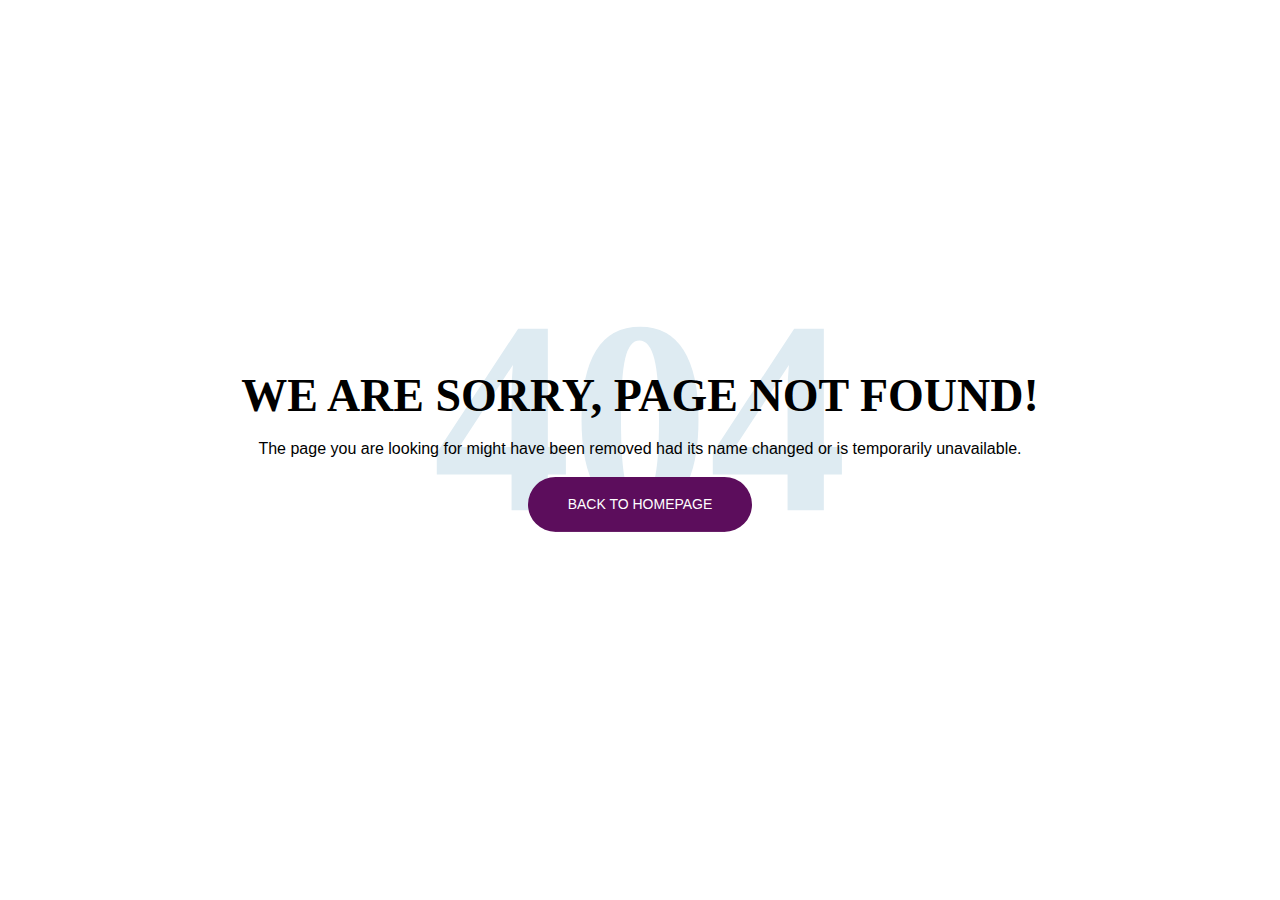
==== 404 page.html @ 03dce900 "added 404 page and moved scripts" ====
<head>
    <title>RSD Page not found</title>
    <meta charset="utf-8">
    <meta name="viewport" content="width=device-width, initial-scale=1">
    <link rel="stylesheet" href="https://maxcdn.bootstrapcdn.com/bootstrap/4.1.3/css/bootstrap.min.css">
    <link rel="stylesheet" href="css/style.css">

    <link rel="apple-touch-icon" sizes="180x180" href="images/apple-touch-icon.png">
    <link rel="icon" type="image/png" sizes="32x32" href="images/favicon-32x32.png">
    <link rel="icon" type="image/png" sizes="16x16" href="images/favicon-16x16.png">
    <link rel="manifest" href="/site.webmanifest">
    <link href="https://maxcdn.bootstrapcdn.com/font-awesome/4.7.0/css/font-awesome.min.css" rel="stylesheet" >
  </head>
<body>
    <div id="notfound">
        <div class="notfound">
            <div class="notfound-404">
                <h1>404</h1>
            </div>
            <h2>We are sorry, Page not found!</h2>
            <p>The page you are looking for might have been removed had its name changed or is temporarily unavailable.</p>
            <a href="index.html">Back To Homepage</a>
        </div>
    </div>


<script src="https://ajax.googleapis.com/ajax/libs/jquery/3.3.1/jquery.min.js"></script>
<script src="https://cdnjs.cloudflare.com/ajax/libs/popper.js/1.14.3/umd/popper.min.js"></script>
<script src="https://maxcdn.bootstrapcdn.com/bootstrap/4.1.3/js/bootstrap.min.js"></script>

</body>
---- css/style.css ----
/* Navigation Bar Menu */
.navbar {
    padding-left: 5%;
    padding-right: 5%;
    background-color: white !important;
}
.nav-link {
    color:#5C0D5C !important;
    font-family: "Neuton", Georgia, 'Times New Roman', Times, serif;
    font-weight:bolder;
    font-size: 16px;
}
.navbar-brand {
    width: 11%;
    margin-right: 4%;
}
.navLogo {
    width: 100%;
}
.donateButton {
    margin-right: 1%;
    background-color: #4A8FB8;
    color: white;
    border: none;
}
.navigationButtons {
    display: flex;
    flex-direction: column;
    align-items: flex-end;
    justify-content: flex-end;
    
}
.navButton {
    margin-bottom: 8%;
}
.tab-content {
    padding: 5%;
}
.loginButton {
    background-color: #5C0D5C;
    color: white;
    border: none;
}
.navbar-nav {
    width: 83%;
    display: flex;
    justify-content: space-around;
}


/* Jumbotron Hero Section */
.jumbotron {
    padding: 5%;
    background-color: lightgray;
}
h1 {
  font-family: "Neuton";
  font-weight: bolder !important;
  color: white;
}
.btn-primary {
    background-color: #5C0D5C;
    border: none;
}

/* Donation Tabs */
.donate {
  box-shadow: 2px 5px 5px #5C0D5C;
  margin-left: 5%;
  margin-right: 5%;
  border-radius: 20px;
}
.donationSection {
    margin-top: 80px;
    border-radius: 20px;
}
.donationMethod {
    width: 33.33%;
    height: 130px;
    border-top-left-radius: 20px;
    border-top-right-radius: 20px;
}
.tab-content {
    height: 250px;
    border-radius: 20px;
}

/* Modal Carousel */
.img-size {
    /* 	padding: 0;
        margin: 0; */
        height: 450px;
        width: 700px;
        background-size: cover;
        overflow: hidden;
    }
    .modal-content {
       width: 700px;
      border:none;
    }
    .modal-body {
       padding: 0;
    }
    .carousel-control-prev-icon {
        background-image: url("data:image/svg+xml;charset=utf8,%3Csvg xmlns='http://www.w3.org/2000/svg' fill='%23009be1' viewBox='0 0 8 8'%3E%3Cpath d='M5.25 0l-4 4 4 4 1.5-1.5-2.5-2.5 2.5-2.5-1.5-1.5z'/%3E%3C/svg%3E");
        width: 30px;
        height: 48px;
    }
    .carousel-control-next-icon {
        background-image: url("data:image/svg+xml;charset=utf8,%3Csvg xmlns='http://www.w3.org/2000/svg' fill='%23009be1' viewBox='0 0 8 8'%3E%3Cpath d='M2.75 0l-1.5 1.5 2.5 2.5-2.5 2.5 1.5 1.5 4-4-4-4z'/%3E%3C/svg%3E");
        width: 30px;
        height: 48px;
    }

/* Cards */
.container-fluid {
  padding: 6%;
}
.card {
  box-shadow: 2px 5px 5px #5C0D5C;
  border-radius: 20px;
}
.card img {
  border-top-left-radius: 20px;
  border-top-right-radius: 20px;
}
.card-title {
  font-size: 24px;
}






  /*FOOTER*/

footer {
  background: #5C0D5C;
  color: white;
}

footer a {
  color: #fff;
  font-size: 14px;
  transition-duration: 0.2s;
}

.copy {
  font-size: 12px;
  padding-top: 20px;
}

.footer-middle {
  padding-top: 2em;
  color: white;
}

footer .phone {
  padding-bottom: 15px;
}

/* footer social icons */

ul.social-network {
  list-style: none;
  display: inline;
  margin-left: 0 !important;
  padding: 0;
}

ul.social-network li {
  display: inline;
  margin: 0 5px;
}

.social-network a.icoFacebook:hover {
  background-color: #A84AA8;
}

.social-network a.icoLinkedin:hover {
  background-color: #A84AA8;
}

.social-network a.icoFacebook:hover i,
.social-network a.icoLinkedin:hover i {
  color: #fff;
}

.social-network a.socialIcon:hover,
.socialHoverClass {
  color: #A84AA8;
}

.social-circle li a {
  display: inline-block;
  position: relative;
  margin: 0 auto 0 auto;
  -moz-border-radius: 50%;
  -webkit-border-radius: 50%;
  border-radius: 50%;
  text-align: center;
  width: 30px;
  height: 30px;
  font-size: 15px;
}

.social-circle li i {
  margin: 0;
  line-height: 30px;
  text-align: center;
}

.social-circle li a:hover i,
.triggeredHover {
  -moz-transform: rotate(360deg);
  -webkit-transform: rotate(360deg);
  -ms--transform: rotate(360deg);
  transform: rotate(360deg);
  -webkit-transition: all 0.2s;
  -moz-transition: all 0.2s;
  -o-transition: all 0.2s;
  -ms-transition: all 0.2s;
  transition: all 0.2s;
}

.social-circle i {
  color: #595959;
  -webkit-transition: all 0.8s;
  -moz-transition: all 0.8s;
  -o-transition: all 0.8s;
  -ms-transition: all 0.8s;
  transition: all 0.8s;
}

.social-network a {
  background-color: #F9F9F9;
}

* {
  -webkit-box-sizing: border-box;
          box-sizing: border-box;
}

/* 404 Page */
body {
  padding: 0;
  margin: 0;
}

#notfound {
  position: relative;
  height: 100vh;
}

#notfound .notfound {
  position: absolute;
  left: 50%;
  top: 50%;
  -webkit-transform: translate(-50%, -50%);
      -ms-transform: translate(-50%, -50%);
          transform: translate(-50%, -50%);
}

.notfound {
  max-width: 920px;
  width: 100%;
  line-height: 1.4;
  text-align: center;
  padding-left: 15px;
  padding-right: 15px;
}

.notfound .notfound-404 {
  position: absolute;
  height: 100px;
  top: 0;
  left: 50%;
  -webkit-transform: translateX(-50%);
      -ms-transform: translateX(-50%);
          transform: translateX(-50%);
  z-index: -1;
}

.notfound .notfound-404 h1 {
  font-family: 'Neuton', serif;
  color: #DEEBF2;
  font-weight: 900;
  font-size: 276px;
  margin: 0px;
  position: absolute;
  left: 50%;
  top: 50%;
  -webkit-transform: translate(-50%, -50%);
      -ms-transform: translate(-50%, -50%);
          transform: translate(-50%, -50%);
}

.notfound h2 {
  font-family: 'Neuton', serif;
  font-size: 46px;
  color: #000;
  font-weight: 900;
  text-transform: uppercase;
  margin: 0px;
}

.notfound p {
  font-family: 'Roboto', sans-serif;
  font-size: 16px;
  color: #000;
  font-weight: 400;

  margin-top: 15px;
}

.notfound a {
  font-family: 'Roboto', sans-serif;
  font-size: 14px;
  text-decoration: none;
  text-transform: uppercase;
  background: #5C0D5C;
  display: inline-block;
  padding: 16px 38px;
  border: 2px solid transparent;
  border-radius: 40px;
  color: #fff;
  font-weight: 400;
  -webkit-transition: 0.2s all;
  transition: 0.2s all;
}

.notfound a:hover {
  background-color: #fff;
  border-color: #5c0d5c;
  color: #5c0d5c;
}



/* Media Query */

@media (max-width: 767.98px) {

.navigationButtons {
    display: flex;
    flex-direction: column;
    align-items: flex-start;
    justify-content: flex-start;
    }   
.navButton {
    margin-bottom: 1%;
    }

@media only screen and (max-width: 480px) {
      .notfound .notfound-404 h1 {
        font-size: 162px;
      }
    }







}
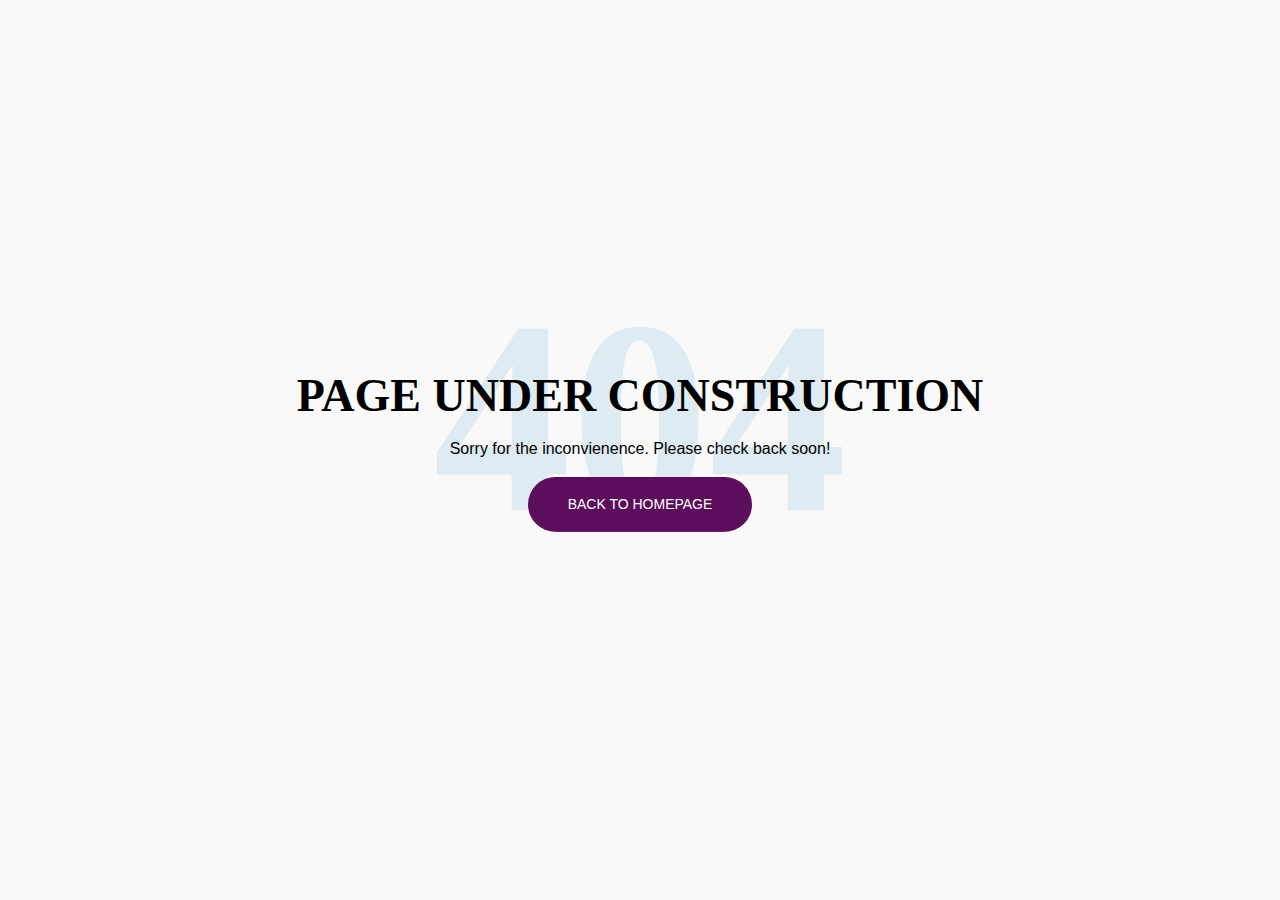
==== commit 684c56e4: "updated 404 page" ====
--- a/404 page.html
+++ b/404 page.html
@@ -17,8 +17,8 @@
             <div class="notfound-404">
                 <h1>404</h1>
             </div>
-            <h2>We are sorry, Page not found!</h2>
-            <p>The page you are looking for might have been removed had its name changed or is temporarily unavailable.</p>
+            <h2>Page under construction</h2>
+            <p>Sorry for the inconvienence. Please check back soon!</p>
             <a href="index.html">Back To Homepage</a>
         </div>
     </div>
--- a/css/style.css
+++ b/css/style.css
@@ -1,3 +1,8 @@
+* {
+  -webkit-box-sizing: border-box;
+          box-sizing: border-box;
+}
+
 /* Navigation Bar Menu */
 .navbar {
     padding-left: 5%;
@@ -47,7 +52,6 @@
     justify-content: space-around;
 }
 
-
 /* Jumbotron Hero Section */
 .jumbotron {
     padding: 5%;
@@ -61,6 +65,15 @@
 .btn-primary {
     background-color: #5C0D5C;
     border: none;
+}
+
+.pupJumbotron {
+  background-image: url(../images/meetourdogs.jpg);
+  background-size: cover;
+  height: 100%;
+}
+.pupHeading {
+  margin-top: 20vh;
 }
 
 /* Donation Tabs */
@@ -85,7 +98,17 @@
     border-radius: 20px;
 }
 
+
 /* Modal Carousel */
+.pupIntro {
+  margin-left: 6%;
+  margin-right: 6%;
+  margin-top: 6%;
+}
+.modalContainer {
+  margin-top: -5% !important;
+}
+
 .img-size {
     /* 	padding: 0;
         margin: 0; */
@@ -112,12 +135,15 @@
         height: 48px;
     }
 
-/* Cards */
+
+
+
+/* Cards - Regular */
 .container-fluid {
   padding: 6%;
 }
 .card {
-  box-shadow: 2px 5px 5px #5C0D5C;
+  box-shadow: 2px 5px 8px #5C0D5C;
   border-radius: 20px;
 }
 .card img {
@@ -129,8 +155,54 @@
 }
 
 
-
-
+/* Pup Gallery Cards */
+.galleryRow {
+  margin-bottom: 2.5%;
+  margin-top: 2%;
+}
+.pupCard {
+  border-radius: 20px;
+  
+}
+
+.pupContent1, .pupContent2, .pupContent3 {
+  padding: 15%;
+  
+}
+
+.pupCard img {
+  box-shadow: 2px 5px 5px #cacaca;
+  border-radius: 20px;
+}
+.pupTitle {
+  color: white;
+  font-family: "Neuton" Georgia, 'Times New Roman', Times, serif;
+  font-weight: bolder;
+}
+.pupText {
+  color: white;
+  font-family: "Roboto" Arial, Helvetica, sans-serif !important;
+}
+
+.overlay {
+  position: absolute;
+  top: 0;
+  bottom: 0;
+  left: 0;
+  right: 0;
+  height: 100%;
+  width: 93%;
+  opacity: 0;
+  transition: .5s ease;
+  background-color: #008CBA;
+  border-radius: 20px;
+  margin: auto;
+  overflow: hidden
+}
+
+.pupCard:hover .overlay {
+  opacity: 1;
+}
 
 
   /*FOOTER*/
@@ -338,6 +410,103 @@
 
 
 
+/* Cards with Overlay */
+
+@import url(https://fonts.googleapis.com/css?family=Raleway);
+
+body {
+    background: #f9f9f9;
+    font-size: 16px;
+    font-family: 'Raleway', sans-serif
+}
+
+.title {
+    color: #1a1a1a;
+    text-align: center;
+    margin-bottom: 10px
+}
+
+.content {
+    position: relative;
+    width: 90%;
+    max-width: 400px;
+    margin: auto;
+    overflow: hidden
+}
+
+.content .content-overlay {
+    background: rgba(0, 0, 0, 0.7);
+    position: absolute;
+    height: 99%;
+    width: 100%;
+    left: 0;
+    top: 0;
+    bottom: 0;
+    right: 0;
+    opacity: 0;
+    -webkit-transition: all 0.4s ease-in-out 0s;
+    -moz-transition: all 0.4s ease-in-out 0s;
+    transition: all 0.4s ease-in-out 0s
+}
+
+.content:hover .content-overlay {
+    opacity: 1
+}
+
+.content-image {
+    width: 100%
+}
+
+.content-overlay img {
+    box-shadow: 1px 1px 5px 1px rgba(0, 0, 0, 0.1);
+    border-radius: 5px
+}
+
+.content-details {
+    position: absolute;
+    text-align: center;
+    padding-left: 1em;
+    padding-right: 1em;
+    width: 100%;
+    top: 50%;
+    left: 50%;
+    opacity: 0;
+    -webkit-transform: translate(-50%, -50%);
+    -moz-transform: translate(-50%, -50%);
+    transform: translate(-50%, -50%);
+    -webkit-transition: all 0.3s ease-in-out 0s;
+    -moz-transition: all 0.3s ease-in-out 0s;
+    transition: all 0.3s ease-in-out 0s
+}
+
+.content:hover .content-details {
+    top: 50%;
+    left: 50%;
+    opacity: 1
+}
+
+.content-details h3 {
+    color: #fff;
+    font-weight: 500;
+    letter-spacing: 0.15em;
+    margin-bottom: 0.5em;
+    text-transform: uppercase
+}
+
+.content-details p {
+    color: #fff;
+    font-size: 0.8em
+}
+
+.fadeIn-bottom {
+    top: 80%
+}
+
+
+
+
+
+
 /* Media Query */
 
 @media (max-width: 767.98px) {
@@ -348,6 +517,7 @@
     align-items: flex-start;
     justify-content: flex-start;
     }   
+
 .navButton {
     margin-bottom: 1%;
     }
@@ -356,12 +526,70 @@
       .notfound .notfound-404 h1 {
         font-size: 162px;
       }
-    }
-
-
-
-
-
-
+
+.content .content-overlay {
+    background: rgba(0, 0, 0, 0.7);
+    position: absolute;
+    height: 99%;
+    width: 100%;
+    left: 0;
+    top: 0;
+    bottom: 0;
+    right: 0;
+    opacity: 0;
+    -webkit-transition: all 0.4s ease-in-out 0s;
+    -moz-transition: all 0.4s ease-in-out 0s;
+    transition: all 0.4s ease-in-out 0s
+}
+
+.content:hover .content-overlay {
+    opacity: 1
+}
+
+.content-image {
+    width: 100%;
+    box-shadow: 1px 1px 5px 1px rgba(0, 0, 0, 0.1);
+    border-radius: 5px
+}
+
+.content-details {
+    position: absolute;
+    text-align: center;
+    padding-left: 1em;
+    padding-right: 1em;
+    width: 100%;
+    top: 50%;
+    left: 50%;
+    opacity: 0;
+    -webkit-transform: translate(-50%, -50%);
+    -moz-transform: translate(-50%, -50%);
+    transform: translate(-50%, -50%);
+    -webkit-transition: all 0.3s ease-in-out 0s;
+    -moz-transition: all 0.3s ease-in-out 0s;
+    transition: all 0.3s ease-in-out 0s
+}
+
+.content:hover .content-details {
+    top: 50%;
+    left: 50%;
+    opacity: 1
+}
+
+.content-details h3 {
+    color: #fff;
+    font-weight: 500;
+    letter-spacing: 0.15em;
+    margin-bottom: 0.5em;
+    text-transform: uppercase
+}
+
+.content-details p {
+    color: #fff;
+    font-size: 0.8em
+}
+
+.fadeIn-bottom {
+    top: 80%;
+}
 
 }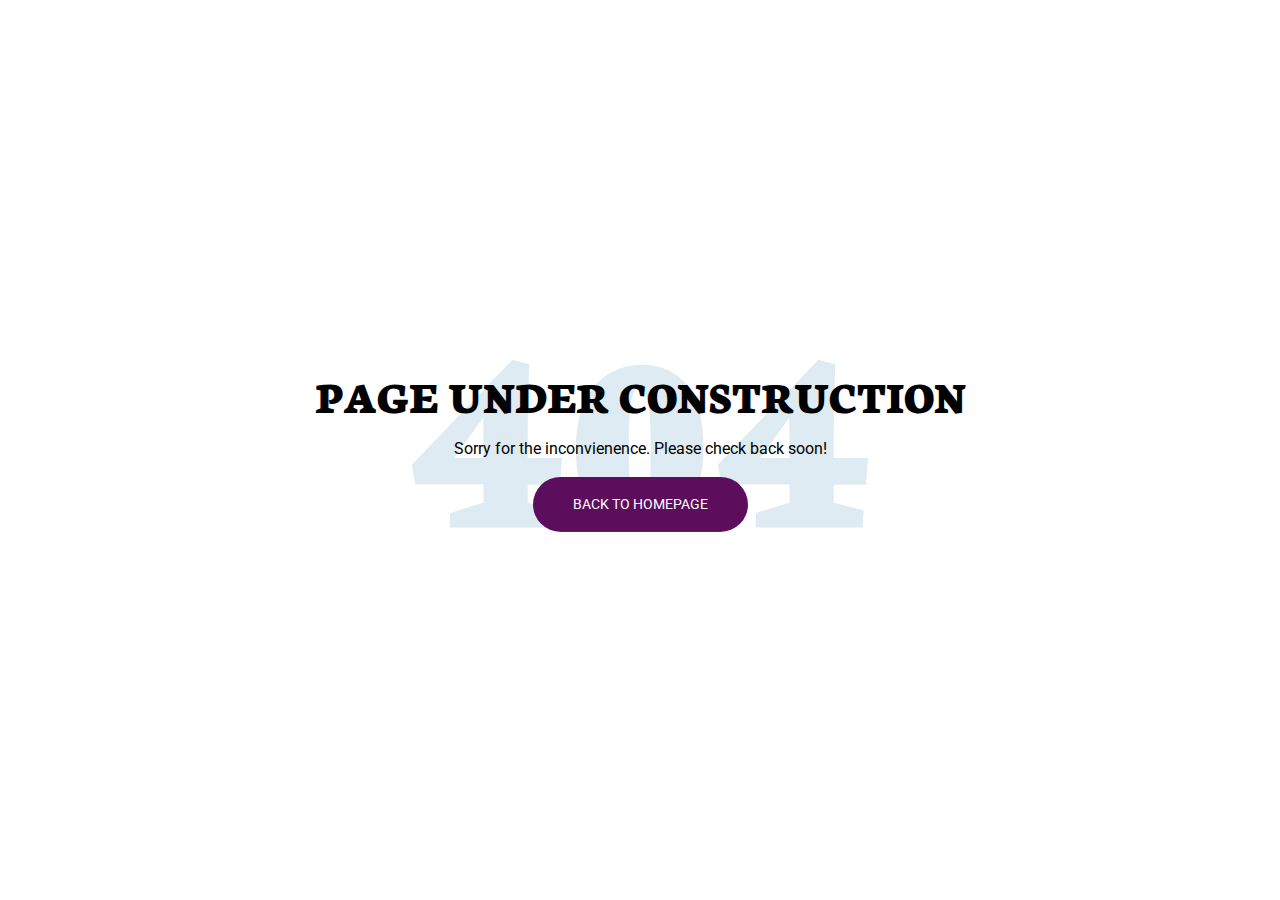
==== commit 1075df47: "Updated fonts/typography" ====
--- a/404 page.html
+++ b/404 page.html
@@ -3,14 +3,22 @@
     <meta charset="utf-8">
     <meta name="viewport" content="width=device-width, initial-scale=1">
     <link rel="stylesheet" href="https://maxcdn.bootstrapcdn.com/bootstrap/4.1.3/css/bootstrap.min.css">
-    <link rel="stylesheet" href="css/style.css">
-
+    <link rel="preconnect" href="https://fonts.googleapis.com">
+    <link rel="preconnect" href="https://fonts.gstatic.com" crossorigin>
+    <link rel="preconnect" href="https://fonts.googleapis.com">
+    <link rel="preconnect" href="https://fonts.gstatic.com" crossorigin>
+    <link href="https://fonts.googleapis.com/css2?family=Neuton:wght@800&family=Roboto&display=swap" rel="stylesheet">
+   
+    <!--Favicon-->
     <link rel="apple-touch-icon" sizes="180x180" href="images/apple-touch-icon.png">
     <link rel="icon" type="image/png" sizes="32x32" href="images/favicon-32x32.png">
     <link rel="icon" type="image/png" sizes="16x16" href="images/favicon-16x16.png">
     <link rel="manifest" href="/site.webmanifest">
+    
     <link href="https://maxcdn.bootstrapcdn.com/font-awesome/4.7.0/css/font-awesome.min.css" rel="stylesheet" >
-  </head>
+    <link rel="stylesheet" href="css/style.css">
+</head>
+
 <body>
     <div id="notfound">
         <div class="notfound">
--- a/css/style.css
+++ b/css/style.css
@@ -2,6 +2,19 @@
   -webkit-box-sizing: border-box;
           box-sizing: border-box;
 }
+
+/* Typography */
+h1 h2 {
+  font-family: Neuton, 'Times New Roman', Times, serif;
+}
+p {
+  font-family: Roboto, Arial, Helvetica, sans-serif;
+}
+.purple {
+  color:#5C0D5C;
+  font-family: Neuton, 'Times New Roman', Times, serif;
+}
+
 
 /* Navigation Bar Menu */
 .navbar {
@@ -13,7 +26,7 @@
     color:#5C0D5C !important;
     font-family: "Neuton", Georgia, 'Times New Roman', Times, serif;
     font-weight:bolder;
-    font-size: 16px;
+    font-size: 18px;
 }
 .navbar-brand {
     width: 11%;
@@ -33,7 +46,6 @@
     flex-direction: column;
     align-items: flex-end;
     justify-content: flex-end;
-    
 }
 .navButton {
     margin-bottom: 8%;
@@ -57,7 +69,7 @@
     padding: 5%;
     background-color: lightgray;
 }
-h1 {
+.jumbotron h1 {
   font-family: "Neuton";
   font-weight: bolder !important;
   color: white;
@@ -98,13 +110,25 @@
     border-radius: 20px;
 }
 
-
-/* Modal Carousel */
-.pupIntro {
+/* Purple Card */
+.purpleCard {
+  background-color:#5C0D5C;
+  color: white;
   margin-left: 6%;
   margin-right: 6%;
   margin-top: 6%;
-}
+  padding: 5%;
+  border-radius: 20px;
+}
+.purpleCard h5 {
+  margin-bottom: 2%;
+  margin-top: 1%;
+  font-weight: bold;
+}
+
+
+
+/* Modal Carousel */
 .modalContainer {
   margin-top: -5% !important;
 }
@@ -162,7 +186,7 @@
 }
 .pupCard {
   border-radius: 20px;
-  
+
 }
 
 .pupContent1, .pupContent2, .pupContent3 {
@@ -410,29 +434,31 @@
 
 
 
-/* Cards with Overlay */
-
-@import url(https://fonts.googleapis.com/css?family=Raleway);
-
-body {
-    background: #f9f9f9;
-    font-size: 16px;
-    font-family: 'Raleway', sans-serif
-}
-
-.title {
-    color: #1a1a1a;
-    text-align: center;
-    margin-bottom: 10px
-}
-
-.content {
-    position: relative;
-    width: 90%;
-    max-width: 400px;
-    margin: auto;
-    overflow: hidden
-}
+
+
+
+
+
+
+/* Media Query */
+
+@media (max-width: 767.98px) {
+
+.navigationButtons {
+    display: flex;
+    flex-direction: column;
+    align-items: flex-start;
+    justify-content: flex-start;
+    }   
+
+.navButton {
+    margin-bottom: 1%;
+    }
+
+@media only screen and (max-width: 480px) {
+      .notfound .notfound-404 h1 {
+        font-size: 162px;
+      }
 
 .content .content-overlay {
     background: rgba(0, 0, 0, 0.7);
@@ -454,10 +480,7 @@
 }
 
 .content-image {
-    width: 100%
-}
-
-.content-overlay img {
+    width: 100%;
     box-shadow: 1px 1px 5px 1px rgba(0, 0, 0, 0.1);
     border-radius: 5px
 }
@@ -499,97 +522,6 @@
 }
 
 .fadeIn-bottom {
-    top: 80%
-}
-
-
-
-
-
-
-/* Media Query */
-
-@media (max-width: 767.98px) {
-
-.navigationButtons {
-    display: flex;
-    flex-direction: column;
-    align-items: flex-start;
-    justify-content: flex-start;
-    }   
-
-.navButton {
-    margin-bottom: 1%;
-    }
-
-@media only screen and (max-width: 480px) {
-      .notfound .notfound-404 h1 {
-        font-size: 162px;
-      }
-
-.content .content-overlay {
-    background: rgba(0, 0, 0, 0.7);
-    position: absolute;
-    height: 99%;
-    width: 100%;
-    left: 0;
-    top: 0;
-    bottom: 0;
-    right: 0;
-    opacity: 0;
-    -webkit-transition: all 0.4s ease-in-out 0s;
-    -moz-transition: all 0.4s ease-in-out 0s;
-    transition: all 0.4s ease-in-out 0s
-}
-
-.content:hover .content-overlay {
-    opacity: 1
-}
-
-.content-image {
-    width: 100%;
-    box-shadow: 1px 1px 5px 1px rgba(0, 0, 0, 0.1);
-    border-radius: 5px
-}
-
-.content-details {
-    position: absolute;
-    text-align: center;
-    padding-left: 1em;
-    padding-right: 1em;
-    width: 100%;
-    top: 50%;
-    left: 50%;
-    opacity: 0;
-    -webkit-transform: translate(-50%, -50%);
-    -moz-transform: translate(-50%, -50%);
-    transform: translate(-50%, -50%);
-    -webkit-transition: all 0.3s ease-in-out 0s;
-    -moz-transition: all 0.3s ease-in-out 0s;
-    transition: all 0.3s ease-in-out 0s
-}
-
-.content:hover .content-details {
-    top: 50%;
-    left: 50%;
-    opacity: 1
-}
-
-.content-details h3 {
-    color: #fff;
-    font-weight: 500;
-    letter-spacing: 0.15em;
-    margin-bottom: 0.5em;
-    text-transform: uppercase
-}
-
-.content-details p {
-    color: #fff;
-    font-size: 0.8em
-}
-
-.fadeIn-bottom {
     top: 80%;
 }
 
-}